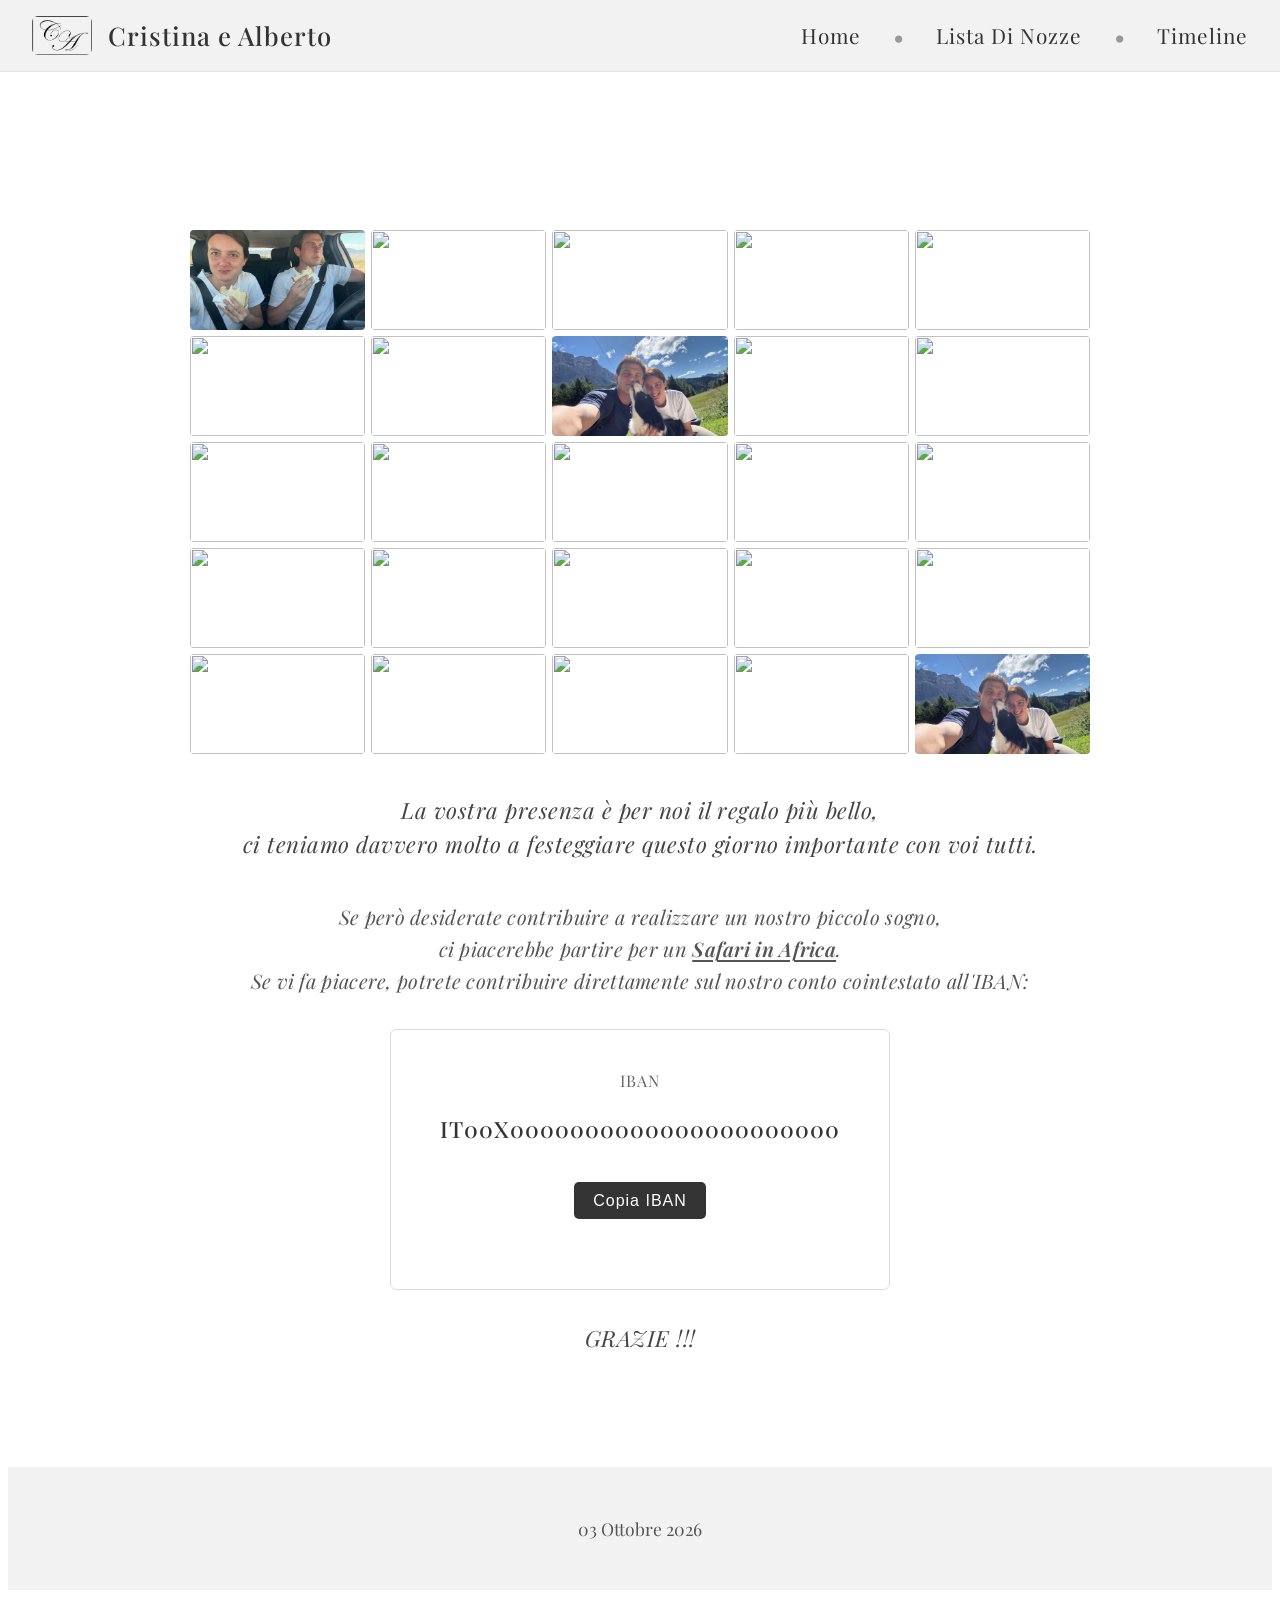
==== ListaDiNozze.html @ 304bb243 "Add files via upload" ====
<!DOCTYPE html>
<html lang="it">
<head>
	<link href="https://fonts.googleapis.com/css2?family=Playfair+Display:wght@300;400;500;600&display=swap" rel="stylesheet">
  <meta charset="UTF-8" />
  <meta name="viewport" content="width=device-width, initial-scale=1" />
  <title>Registry</title>
  <link rel="stylesheet" href="style.css" />
</head>

<body>

  <!-- HEADER -->
  <header class="hero">

	<header class="header-bar">

	  <div class="header-left">
		<img src="header.jpg" alt="Logo matrimonio" class="header-logo" />
		<span class="header-title">Cristina e Alberto</span>
	  </div>

	  <div class="header-right">
		<a href="Main.html" class="header-btn">Home</a>
		<span class="dot-separator">•</span>
		<a href="ListaDiNozze.html" class="header-btn">Lista Di Nozze</a>
		<span class="dot-separator">•</span>
		<a href="timeline.html" class="header-btn">Timeline</a>
	  </div>

	</header>

  </header>


<main class="registry-section">

	<section class="registry-collage">
	  <div class="collage-grid">
		<img src="Foto1.jpg" class="collage-img">
		<img src="Foto2.jpg" class="collage-img">
		<img src="Foto3.jpg" class="collage-img">
		<img src="Foto4.jpg" class="collage-img">
		<img src="Foto5.jpg" class="collage-img">

		<img src="Foto6.jpg" class="collage-img">
		<img src="Foto7.jpg" class="collage-img">
		<img src="Foto8.jpg" class="collage-img">
		<img src="Foto9.jpg" class="collage-img">
		<img src="Foto10.jpg" class="collage-img">

		<img src="Foto11.jpg" class="collage-img">
		<img src="Foto12.jpg" class="collage-img">
		<img src="Foto13.jpg" class="collage-img">
		<img src="Foto14.jpg" class="collage-img">
		<img src="Foto15.jpg" class="collage-img">

		<img src="Foto16.jpg" class="collage-img">
		<img src="Foto17.jpg" class="collage-img">
		<img src="Foto18.jpg" class="collage-img">
		<img src="Foto19.jpg" class="collage-img">
		<img src="Foto20.jpg" class="collage-img">

		<img src="Foto21.jpg" class="collage-img">
		<img src="Foto22.jpg" class="collage-img">
		<img src="Foto23.jpg" class="collage-img">
		<img src="Foto24.jpg" class="collage-img">
		<img src="Foto25.jpg" class="collage-img">
	  </div>

	  <p class="registry-intro">
		La vostra presenza è per noi il regalo più bello,<br>
		ci teniamo davvero molto a festeggiare questo giorno importante con voi tutti.
	  </p>
	  
	  
	<p class="registry-main">
	  Se però desiderate contribuire a realizzare un nostro piccolo sogno,<br>
	  ci piacerebbe partire per un <span class="highlight-safari">Safari in Africa</span>.<br>
	  Se vi fa piacere, potrete contribuire direttamente sul nostro conto cointestato all'IBAN:
	</p>

	<div class="iban-box">
	  <p class="iban-label">IBAN</p>
	  <p class="iban-value" id="iban-text">IT00X0000000000000000000000</p>

	  <button class="copy-btn" onclick="copyIBAN()">Copia IBAN</button>
	  <p id="copy-feedback" class="copy-feedback">Copiato!</p>
	</div>

	  <p class="registry-intro">
		GRAZIE !!!<br>
	  </p>

	</section>

</main>

<footer class="footer">
  <p>03 Ottobre 2026</p>
</footer>


<script>
function copyIBAN() {
  const iban = document.getElementById("iban-text").innerText;
  navigator.clipboard.writeText(iban).then(() => {
    const feedback = document.getElementById("copy-feedback");
    feedback.style.opacity = "1";
    setTimeout(() => {
      feedback.style.opacity = "0";
    }, 1500);
  });
}
</script>

</body>
</html>
---- style.css ----
/* FONT & BASE */
body {
  font-family: "Playfair Display", serif;
  background: #ffffff;
  color: #222;
  text-align: center;
  padding-top: 110px;
}

/* HEADER */
/* HEADER BAR FISSO */
.header-bar {
  width: 100%;
  background: #f2f2f2;
  padding: 1rem 2rem;
  display: flex;
  justify-content: space-between;
  align-items: center;
  border-bottom: 1px solid #e5e5e5;

  position: fixed;
  top: 0;
  left: 0;
  z-index: 999;

  /*max-width: 1200px;*/
  /*margin: 0 auto;*/
  right: 0;
}

/* LOGO + TITOLO */
.header-left {
  display: flex;
  align-items: center;
  gap: 1rem;
}

.header-logo {
  width: 60px;
  height: auto;
  border-radius: 6px;
}

.header-title {
  font-size: 1.6rem;
  font-weight: 500;
  letter-spacing: 1px;
  color: #333;
}

/* BOTTONI A DESTRA */
.header-right {
  display: flex;
  align-items: center;
  gap: 1.5rem;

  /* Evita che vadano troppo a destra */
  padding-right: 4rem;
}

.header-btn {
  background: none;
  border: none;
  color: #333;
  font-size: 1.2rem;
  letter-spacing: 1px;
  text-decoration: none;
  cursor: pointer;
}

.header-btn:hover {
  color: #666;
}

/* PUNTO SEPARATORE */
.dot-separator {
  font-size: 1.4rem;
  color: #999;
}

/* MOBILE */
@media (max-width: 700px) {
  .header-bar {
    flex-direction: column;
    gap: 1rem;
  }

  .header-right {
    gap: 1rem;
    padding-right: 0;
  }
}



/* BOTTONI */
.registry-btn,
.home-btn,
.timeline-btn {
  display: inline-block;
  margin-top: 2rem;
  background: none;
  border: none;
  color: #333;
  font-size: 1.2rem;
  letter-spacing: 1px;
  text-decoration: none;
  cursor: pointer;
}

.registry-btn:hover,
.home-btn:hover,
.timeline-btn:hover {
  color: #666;
}

/* SEZIONE CENTRALE HOME */
.main-section {
  background: #ffffff;
  padding: 3rem 1rem;
}

.names {
  font-size: 3rem;
  margin: 1.5rem 0;
  font-weight: 300;
}

.line {
  width: 60%;
  max-width: 400px;
  margin: 0 auto;
  border: none;
  border-top: 2px solid #000;
}

.names-block {
  text-align: center;
  margin: 3rem 0;
  line-height: 1.1;
}

.name {
  font-size: 3.5rem;
  font-weight: 400;
  margin: 0.7rem 0;
  letter-spacing: 1px;
}

.and {
  font-size: 2rem;
  font-weight: 300;
  margin: 0.4rem 0;
  color: #444;
  letter-spacing: 2px;
  font-style: italic;
}


/* HERO BANNER CON FOTO */
.hero-banner {
  width: 100%;
  height: 300px; /* puoi aumentare a 350–400 se vuoi più impatto */
  background-image: url("Foto_Bacino.jpg"); /* usa la tua foto */
  background-size: cover;
  background-position: center;
  background-repeat: no-repeat;

  display: flex;
  justify-content: center;
  align-items: center;

  margin-bottom: 3rem;
  border-radius: 0; /* puoi mettere 10px se vuoi angoli arrotondati */
}

/* TESTO SULLA FOTO */
.hero-banner-text {
  font-family: "Playfair Display", serif;
  font-size: 2.8rem;
  font-style: italic;
  color: white;
  text-shadow: 0 2px 6px rgba(0,0,0,0.4);
  letter-spacing: 2px;
}



/* INVITO */
.invito-block {
  margin: 5rem auto 3rem auto;
  max-width: 600px;
  text-align: center;
  line-height: 1.4;
}

.invito-testo {
  font-size: 1.3rem;
  font-weight: 400;
  margin-bottom: 1rem;
  letter-spacing: 0.5px;
}

.invito-luogo {
  font-size: 2rem;
  font-weight: 500;
  margin: 1.5rem 0 0.5rem 0;
  letter-spacing: 1px;
}

.invito-indirizzo {
  font-size: 1rem;
  color: #555;
  margin-top: 0.3rem;
}

.italic-title {
  font-style: italic;
}

/* GRIGLIA DUE COLONNE PER LE LOCATION */
.location-grid {
  display: flex;
  justify-content: center;
  align-items: flex-start;
  gap: 3rem;
  margin: 3rem auto;
  max-width: 900px;
}

/* BOX DI OGNI LOCATION */
.location-box {
  width: 100%;
  max-width: 400px;
  text-align: center;
}

/* TITOLO (ORARIO + LUOGO) */
.location-title {
  font-size: 1.5rem;
  font-weight: 500;
  margin-bottom: 1rem;
  color: #333;
  letter-spacing: 1px;
}

/* SOTTOTITOLO (orario + luogo) */
.location-subtitle {
  font-size: 1.3rem;       /* più piccolo */
  font-weight: 300;        /* più leggero */
  color: #444;
  margin-bottom: 1.2rem;
}

/* FOTO */
.location-img {
  width: 100%;
  height: auto;
  border-radius: 10px;
  border: 2px solid #ddd;
  box-shadow: 0 4px 10px rgba(0,0,0,0.08);
}

/* MOBILE */
@media (max-width: 700px) {
  .location-grid {
    flex-direction: column;
    gap: 2rem;
  }
}





/* FOOTER */
.footer {
  background: #f2f2f2;
  padding: 2rem 0;
  font-size: 1.1rem;
  color: #555;
}

/* REGISTRY PAGE */
.registry-section {
  background: #ffffff;
  padding: 4rem 1rem;
  text-align: center;
}

.registry-block {
  max-width: 700px;
  margin: 0 auto;
  line-height: 1.6;
}

.reg-text {
  font-size: 1.3rem;
  margin: 1.2rem 0;
  font-weight: 400;
  letter-spacing: 0.5px;
}

.ornamento {
  font-size: 2rem;
  margin: 2rem 0 1rem 0;
  color: #777;
  letter-spacing: 4px;
}

/* TESTO INTRODUTTIVO */
.registry-intro {
  font-size: 1.5rem;        /* più grande */
  font-weight: 600;         /* grassetto */
  line-height: 1.6;
  color: #222;              /* più scuro */
  font-style: italic;
  letter-spacing: 0.5px;
  margin-bottom: 2.5rem;
}

/* TESTO PRINCIPALE */
.registry-main {
  font-size: 1.25rem;       /* più piccolo */
  font-weight: 300;         /* molto leggero */
  line-height: 1.6;
  font-style: italic;
  color: #555;              /* più chiaro */
  margin-bottom: 2rem;
  letter-spacing: 0.3px;
}

/* BOX IBAN */
.iban-box {
  background: #ffffff;
  border: 1px solid #ddd;
  padding: 1.5rem;
  margin: 1rem auto 2rem auto;
  max-width: 450px;
  border-radius: 6px;
}

.iban-label {
  font-size: 1rem;
  color: #666;
  margin-bottom: 0.3rem;
  letter-spacing: 1px;
}

.iban-value {
  font-size: 1.4rem;
  font-weight: 500;
  letter-spacing: 1px;
  color: #333;
}

.highlight-safari {
  font-weight: 600;
  text-decoration: underline;
  text-underline-offset: 3px;
}

.copy-btn {
  margin-top: 1rem;
  padding: 0.6rem 1.2rem;
  font-size: 1rem;
  background: #333;
  color: white;
  border: none;
  border-radius: 5px;
  cursor: pointer;
  letter-spacing: 1px;
  transition: 0.2s ease;
}

.copy-btn:hover {
  background: #555;
}

/* FEEDBACK "COPIATO!" */
.copy-feedback {
  margin-top: 0.7rem;
  font-size: 0.9rem;
  color: #4CAF50;
  opacity: 0;
  transition: opacity 0.3s ease;
}



/* COLLAGE REGISTRY */
.registry-collage {
  margin: 3rem auto;
  max-width: 900px;
  text-align: center;
}

/* GRIGLIA 5x5 */
.collage-grid {
  display: grid;
  grid-template-columns: repeat(5, 1fr);
  gap: 6px;
  margin-bottom: 2.5rem;
}

/* FOTO DEL COLLAGE */
.collage-img {
  width: 100%;
  height: 100px;
  object-fit: cover;
  border-radius: 4px;
}

/* TESTO SOTTO IL COLLAGE */
.registry-intro {
  font-size: 1.4rem;
  font-weight: 300;
  line-height: 1.5;
  color: #444;
  font-style: italic;
  letter-spacing: 0.5px;
}

/* MOBILE */
@media (max-width: 700px) {
  .collage-grid {
    grid-template-columns: repeat(3, 1fr);
  }

  .collage-img {
    height: 90px;
  }

  .registry-intro {
    font-size: 1.2rem;
  }
}



/* ----------------------------- */
/*   TIMELINE MODERNA ISOLATA    */
/* ----------------------------- */

.timeline-section {
  background: #ffffff;
  padding: 4rem 1rem;
  text-align: center;
}

.timeline-title {
  font-size: 2rem;
  margin-bottom: 3rem;
  margin-top: -3rem;
  letter-spacing: 1px;
  color: #333;
}

/* CONTENITORE */
.timeline-vertical {
  display: flex;
  flex-direction: column;
  align-items: center;
  gap: 4rem;
  margin-top: 3rem;
}

/* BLOCCO EVENTO */
.timeline-block {
  display: flex;
  flex-direction: column;
  align-items: center;
  position: relative;
}

/* ICONA */
.timeline-circle {
  width: 85px;
  height: 85px;
  background: #f2f2f2;
  border: 3px solid #d8d8d8;
  border-radius: 50%;
  display: flex;
  align-items: center;
  justify-content: center;
  font-size: 2.2rem;
}

/* LINEA TRA EVENTI */
.timeline-connector {
  width: 3px;
  height: 45px;
  background: #d8d8d8;
  margin: 1rem 0;
}

/* TESTO A SINISTRA */
.timeline-text-left {
  text-align: left;
  margin-right: 140px;
  margin-top: 0.5rem;
}

/* TESTO A DESTRA */
.timeline-text-right {
  text-align: right;
  margin-left: 140px;
  margin-top: 0.5rem;
}

.timeline-text-left h3,
.timeline-text-right h3 {
  font-size: 1.4rem;
  margin: 0;
}

.timeline-text-left p,
.timeline-text-right p {
  margin: 0.3rem 0 0;
  color: #555;
  font-size: 1.1rem;
}

/* MOBILE */
@media (max-width: 700px) {
  .timeline-text-left,
  .timeline-text-right {
    margin: 0;
    text-align: center;
  }
}



/* RIGA BOTTONI */
.buttons-row {
  display: flex;
  justify-content: center;
  align-items: center;
  gap: 2.5rem; /* distanza tra bottone e punto */
  margin-top: 2rem;
}

/* BOTTONI HEADER */
.header-btn {
  background: none;
  border: none;
  color: #333;
  font-size: 1.3rem;
  letter-spacing: 1px;
  text-decoration: none;
  cursor: pointer;
}

.header-btn:hover {
  color: #666;
}

/* PUNTO CENTRALE */
.dot-separator {
  font-size: 1.6rem;
  color: #999;
  margin: 0 0.5rem;
}
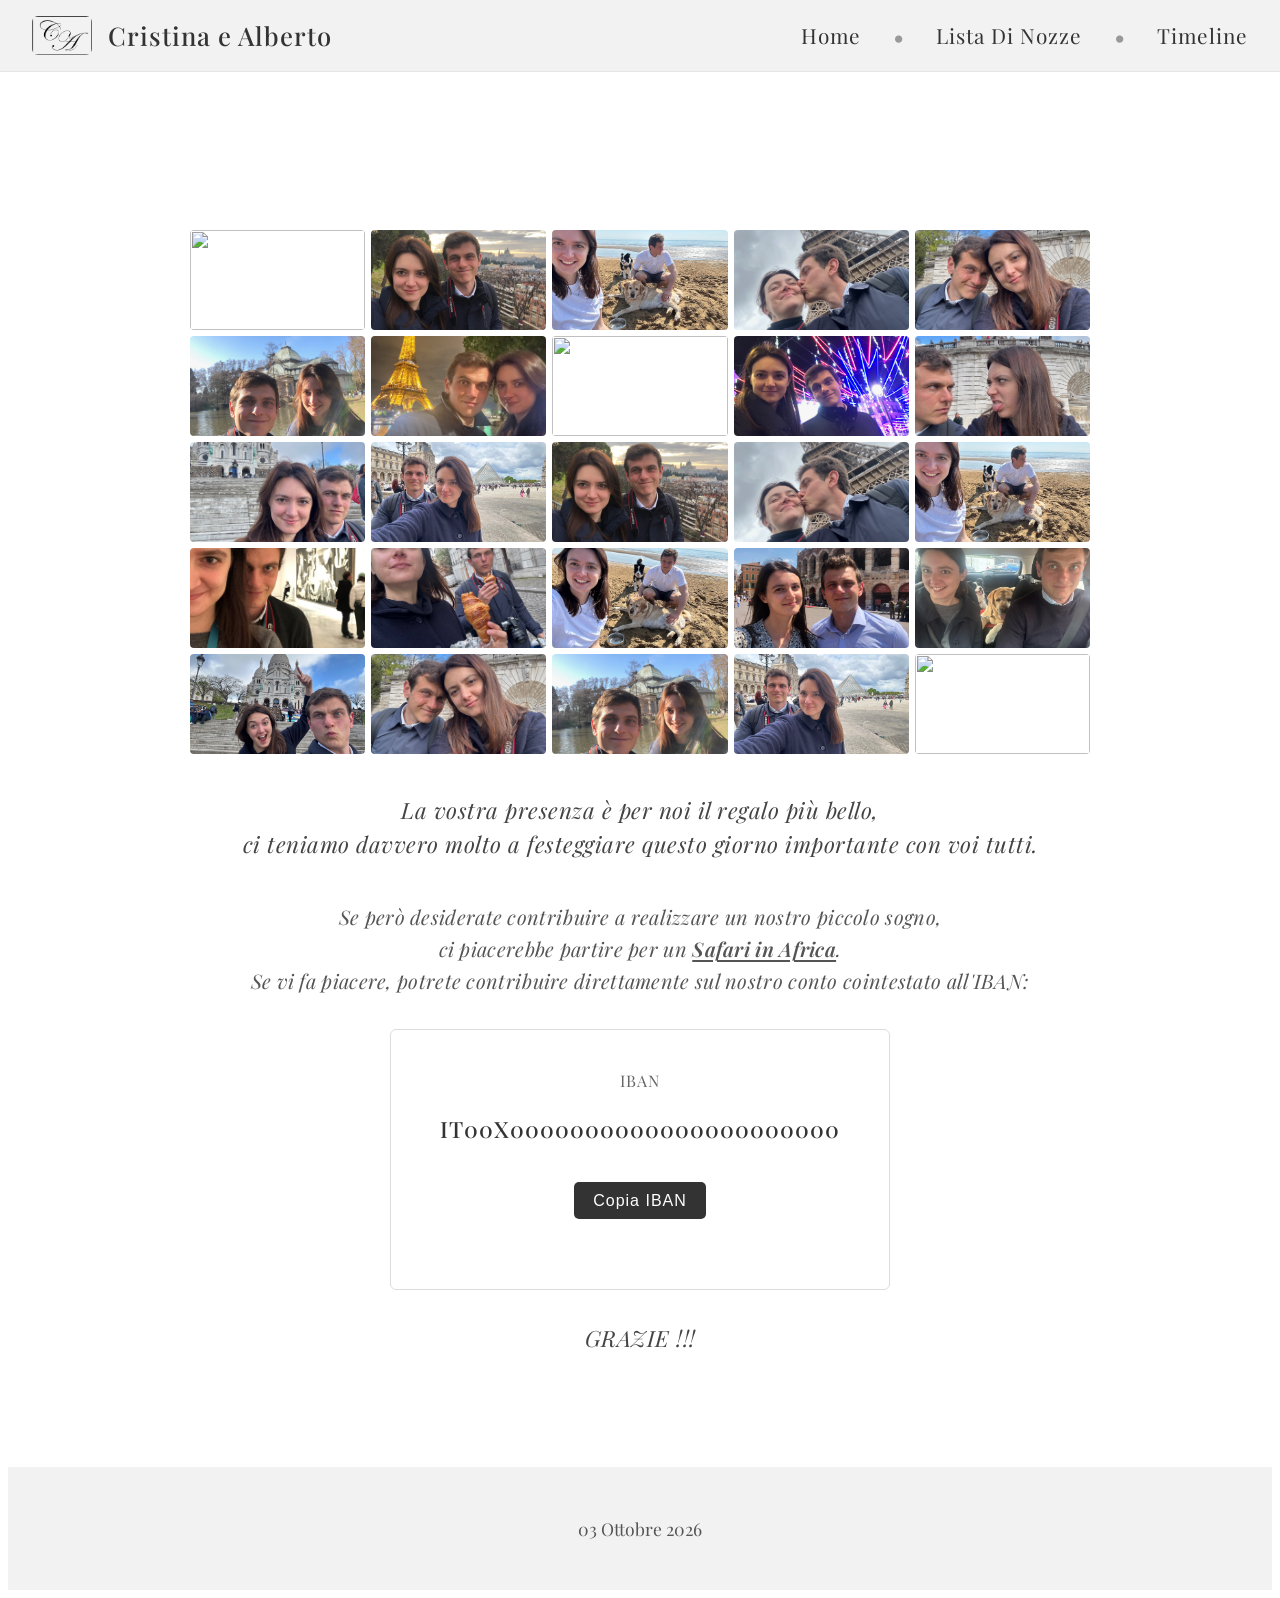
==== commit 7a0a6c81: "Add files via upload" ====
--- a/ListaDiNozze.html
+++ b/ListaDiNozze.html
@@ -37,35 +37,35 @@
 
 	<section class="registry-collage">
 	  <div class="collage-grid">
-		<img src="Foto1.jpg" class="collage-img">
-		<img src="Foto2.jpg" class="collage-img">
-		<img src="Foto3.jpg" class="collage-img">
-		<img src="Foto4.jpg" class="collage-img">
-		<img src="Foto5.jpg" class="collage-img">
+		<img src="Foto1.JPG" class="collage-img">
+		<img src="Foto2.JPG" class="collage-img">
+		<img src="Foto3.JPG" class="collage-img">
+		<img src="Foto4.JPG" class="collage-img">
+		<img src="Foto5.JPG" class="collage-img">
 
-		<img src="Foto6.jpg" class="collage-img">
-		<img src="Foto7.jpg" class="collage-img">
-		<img src="Foto8.jpg" class="collage-img">
-		<img src="Foto9.jpg" class="collage-img">
-		<img src="Foto10.jpg" class="collage-img">
+		<img src="Foto6.JPG" class="collage-img">
+		<img src="Foto7.JPG" class="collage-img">
+		<img src="Foto8.JPG" class="collage-img">
+		<img src="Foto9.JPG" class="collage-img">
+		<img src="Foto10.JPG" class="collage-img">
 
-		<img src="Foto11.jpg" class="collage-img">
-		<img src="Foto12.jpg" class="collage-img">
-		<img src="Foto13.jpg" class="collage-img">
-		<img src="Foto14.jpg" class="collage-img">
-		<img src="Foto15.jpg" class="collage-img">
+		<img src="Foto11.JPG" class="collage-img">
+		<img src="Foto12.JPG" class="collage-img">
+		<img src="Foto13.JPG" class="collage-img">
+		<img src="Foto14.JPG" class="collage-img">
+		<img src="Foto15.JPG" class="collage-img">
 
-		<img src="Foto16.jpg" class="collage-img">
-		<img src="Foto17.jpg" class="collage-img">
-		<img src="Foto18.jpg" class="collage-img">
-		<img src="Foto19.jpg" class="collage-img">
-		<img src="Foto20.jpg" class="collage-img">
+		<img src="Foto16.JPG" class="collage-img">
+		<img src="Foto17.JPG" class="collage-img">
+		<img src="Foto18.JPG" class="collage-img">
+		<img src="Foto19.JPG" class="collage-img">
+		<img src="Foto20.JPG" class="collage-img">
 
-		<img src="Foto21.jpg" class="collage-img">
-		<img src="Foto22.jpg" class="collage-img">
-		<img src="Foto23.jpg" class="collage-img">
-		<img src="Foto24.jpg" class="collage-img">
-		<img src="Foto25.jpg" class="collage-img">
+		<img src="Foto21.JPG" class="collage-img">
+		<img src="Foto22.JPG" class="collage-img">
+		<img src="Foto23.JPG" class="collage-img">
+		<img src="Foto24.JPG" class="collage-img">
+		<img src="Foto25.JPG" class="collage-img">
 	  </div>
 
 	  <p class="registry-intro">
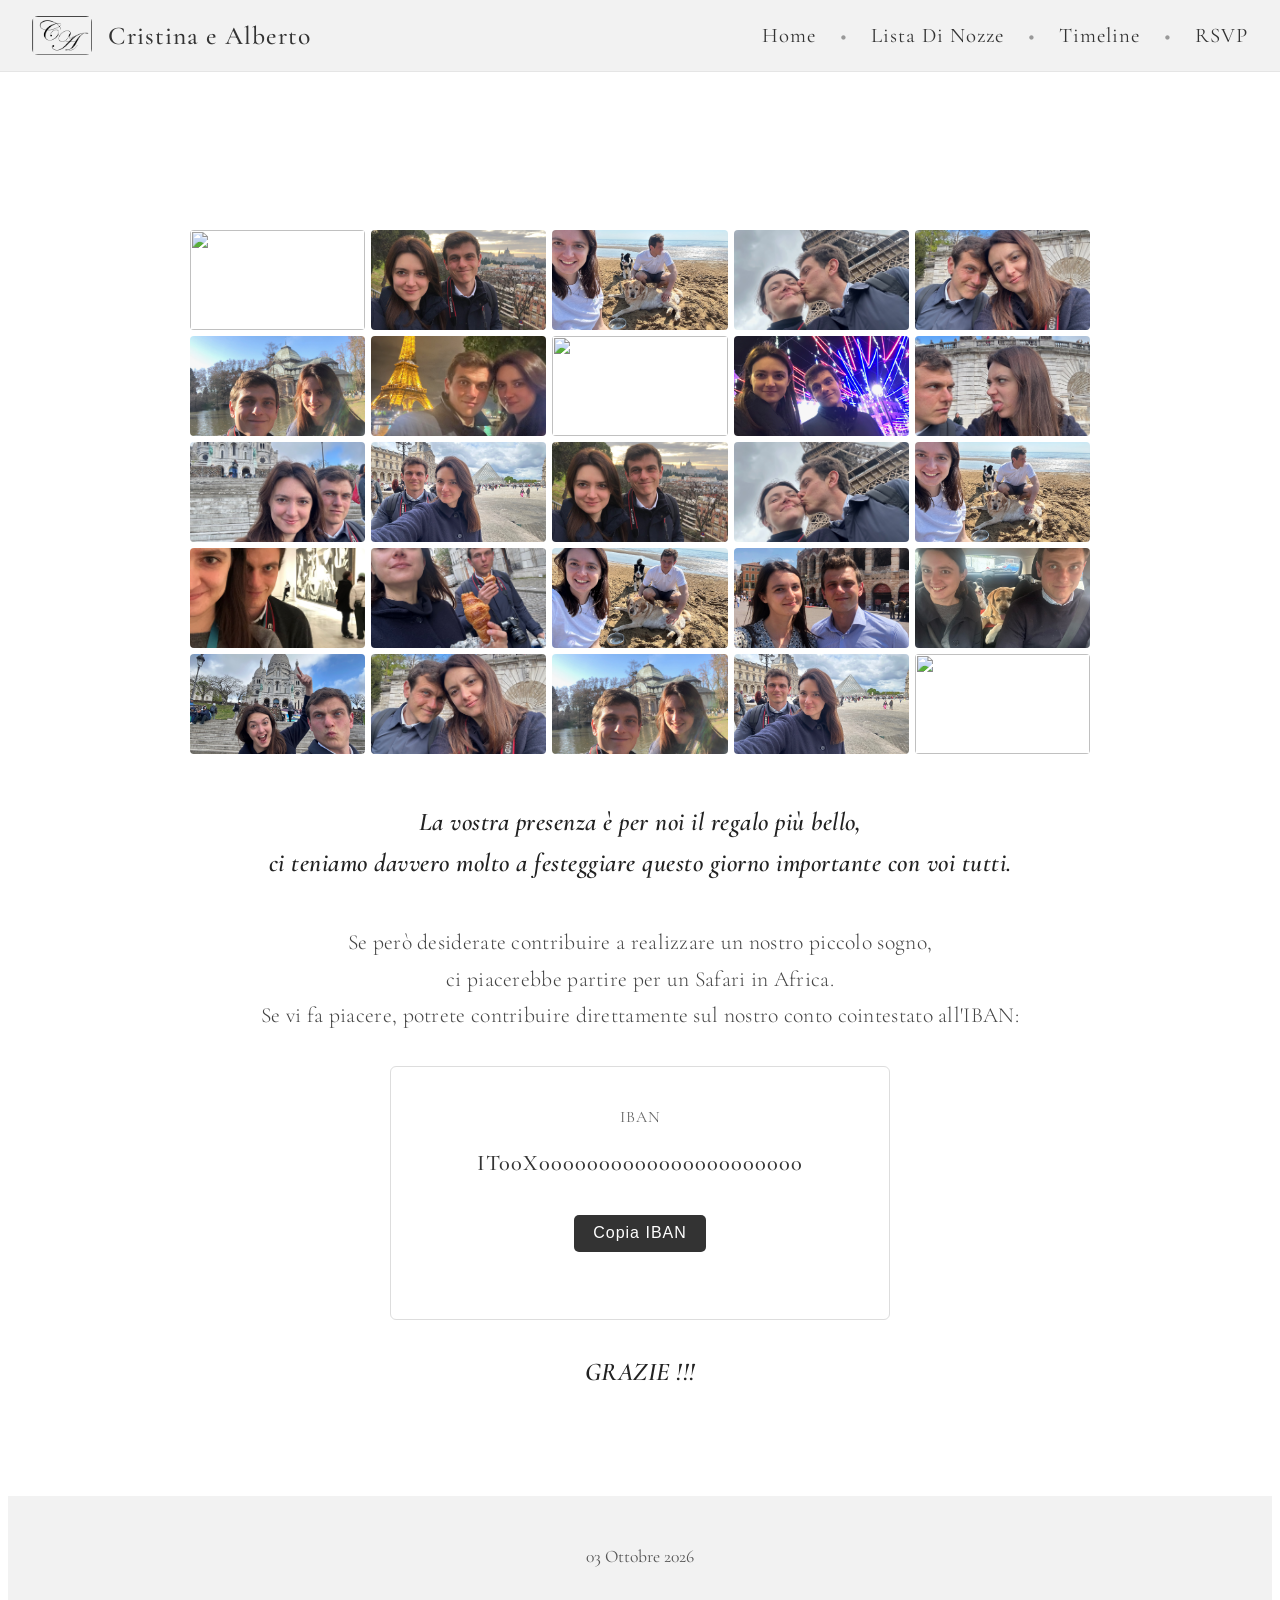
==== commit 4b31dadf: "Add files via upload" ====
--- a/ListaDiNozze.html
+++ b/ListaDiNozze.html
@@ -2,9 +2,10 @@
 <html lang="it">
 <head>
 	<link href="https://fonts.googleapis.com/css2?family=Playfair+Display:wght@300;400;500;600&display=swap" rel="stylesheet">
+	<link href="https://fonts.googleapis.com/css2?family=Cormorant+Garamond:wght@300;400;500;600&display=swap" rel="stylesheet">
   <meta charset="UTF-8" />
   <meta name="viewport" content="width=device-width, initial-scale=1" />
-  <title>Registry</title>
+  <title>Lista Di Nozze</title>
   <link rel="stylesheet" href="style.css" />
 </head>
 
@@ -26,6 +27,8 @@
 		<a href="ListaDiNozze.html" class="header-btn">Lista Di Nozze</a>
 		<span class="dot-separator">•</span>
 		<a href="timeline.html" class="header-btn">Timeline</a>
+		<span class="dot-separator">•</span>
+		<a href="RSVP.html" class="header-btn">RSVP</a>
 	  </div>
 
 	</header>
--- a/style.css
+++ b/style.css
@@ -1,14 +1,17 @@
 /* FONT & BASE */
 body {
-  font-family: "Playfair Display", serif;
+  /*font-family: "Playfair Display", serif;*/
+  font-family: "Cormorant Garamond", serif;
   background: #ffffff;
   color: #222;
   text-align: center;
   padding-top: 110px;
 }
 
-/* HEADER */
-/* HEADER BAR FISSO */
+/***************************************************/
+/*                     HEADER                      */
+/***************************************************/
+
 .header-bar {
   width: 100%;
   background: #f2f2f2;
@@ -17,18 +20,13 @@
   justify-content: space-between;
   align-items: center;
   border-bottom: 1px solid #e5e5e5;
-
   position: fixed;
   top: 0;
   left: 0;
+  right: 0;
   z-index: 999;
-
-  /*max-width: 1200px;*/
-  /*margin: 0 auto;*/
-  right: 0;
-}
-
-/* LOGO + TITOLO */
+}
+
 .header-left {
   display: flex;
   align-items: center;
@@ -48,13 +46,11 @@
   color: #333;
 }
 
-/* BOTTONI A DESTRA */
+/* BOTTONI HEADER */
 .header-right {
   display: flex;
   align-items: center;
   gap: 1.5rem;
-
-  /* Evita che vadano troppo a destra */
   padding-right: 4rem;
 }
 
@@ -62,7 +58,7 @@
   background: none;
   border: none;
   color: #333;
-  font-size: 1.2rem;
+  font-size: 1.3rem;
   letter-spacing: 1px;
   text-decoration: none;
   cursor: pointer;
@@ -72,13 +68,13 @@
   color: #666;
 }
 
-/* PUNTO SEPARATORE */
+/* SEPARATORE • */
 .dot-separator {
   font-size: 1.4rem;
   color: #999;
 }
 
-/* MOBILE */
+/* MOBILE HEADER */
 @media (max-width: 700px) {
   .header-bar {
     flex-direction: column;
@@ -91,30 +87,10 @@
   }
 }
 
-
-
-/* BOTTONI */
-.registry-btn,
-.home-btn,
-.timeline-btn {
-  display: inline-block;
-  margin-top: 2rem;
-  background: none;
-  border: none;
-  color: #333;
-  font-size: 1.2rem;
-  letter-spacing: 1px;
-  text-decoration: none;
-  cursor: pointer;
-}
-
-.registry-btn:hover,
-.home-btn:hover,
-.timeline-btn:hover {
-  color: #666;
-}
-
-/* SEZIONE CENTRALE HOME */
+/***************************************************/
+/*                     HOME                        */
+/***************************************************/
+
 .main-section {
   background: #ffffff;
   padding: 3rem 1rem;
@@ -156,25 +132,23 @@
   font-style: italic;
 }
 
-
-/* HERO BANNER CON FOTO */
+/***************************************************/
+/*                  HERO BANNER                    */
+/***************************************************/
+
 .hero-banner {
   width: 100%;
-  height: 300px; /* puoi aumentare a 350–400 se vuoi più impatto */
-  background-image: url("Foto_Bacino.jpg"); /* usa la tua foto */
+  height: 300px;
+  background-image: url("Foto_Bacino.jpg");
   background-size: cover;
   background-position: center;
   background-repeat: no-repeat;
-
   display: flex;
   justify-content: center;
   align-items: center;
-
   margin-bottom: 3rem;
-  border-radius: 0; /* puoi mettere 10px se vuoi angoli arrotondati */
-}
-
-/* TESTO SULLA FOTO */
+}
+
 .hero-banner-text {
   font-family: "Playfair Display", serif;
   font-size: 2.8rem;
@@ -184,9 +158,10 @@
   letter-spacing: 2px;
 }
 
-
-
-/* INVITO */
+/***************************************************/
+/*                     INVITO                      */
+/***************************************************/
+
 .invito-block {
   margin: 5rem auto 3rem auto;
   max-width: 600px;
@@ -214,11 +189,10 @@
   margin-top: 0.3rem;
 }
 
-.italic-title {
-  font-style: italic;
-}
-
-/* GRIGLIA DUE COLONNE PER LE LOCATION */
+/***************************************************/
+/*                   LOCATION GRID                 */
+/***************************************************/
+
 .location-grid {
   display: flex;
   justify-content: center;
@@ -228,14 +202,12 @@
   max-width: 900px;
 }
 
-/* BOX DI OGNI LOCATION */
 .location-box {
   width: 100%;
   max-width: 400px;
   text-align: center;
 }
 
-/* TITOLO (ORARIO + LUOGO) */
 .location-title {
   font-size: 1.5rem;
   font-weight: 500;
@@ -244,15 +216,13 @@
   letter-spacing: 1px;
 }
 
-/* SOTTOTITOLO (orario + luogo) */
 .location-subtitle {
-  font-size: 1.3rem;       /* più piccolo */
-  font-weight: 300;        /* più leggero */
+  font-size: 1.3rem;
+  font-weight: 300;
   color: #444;
   margin-bottom: 1.2rem;
 }
 
-/* FOTO */
 .location-img {
   width: 100%;
   height: auto;
@@ -261,27 +231,42 @@
   box-shadow: 0 4px 10px rgba(0,0,0,0.08);
 }
 
+
+
+/***************************************************/
+/*              LISTA DI NOZZE – COLLAGE           */
+/***************************************************/
+
+.collage-grid {
+  display: grid;
+  grid-template-columns: repeat(5, 1fr);
+  gap: 6px;
+  margin: 3rem auto;
+  max-width: 900px;
+}
+
+.collage-img {
+  width: 100%;
+  height: 100px;
+  object-fit: cover;
+  border-radius: 4px;
+}
+
 /* MOBILE */
 @media (max-width: 700px) {
-  .location-grid {
-    flex-direction: column;
-    gap: 2rem;
+  .collage-grid {
+    grid-template-columns: repeat(3, 1fr);
   }
-}
-
-
-
-
-
-/* FOOTER */
-.footer {
-  background: #f2f2f2;
-  padding: 2rem 0;
-  font-size: 1.1rem;
-  color: #555;
-}
-
-/* REGISTRY PAGE */
+
+  .collage-img {
+    height: 90px;
+  }
+}
+
+/***************************************************/
+/*                LISTA DI NOZZE – TESTO           */
+/***************************************************/
+
 .registry-section {
   background: #ffffff;
   padding: 4rem 1rem;
@@ -294,43 +279,31 @@
   line-height: 1.6;
 }
 
-.reg-text {
-  font-size: 1.3rem;
-  margin: 1.2rem 0;
-  font-weight: 400;
-  letter-spacing: 0.5px;
-}
-
-.ornamento {
-  font-size: 2rem;
-  margin: 2rem 0 1rem 0;
-  color: #777;
-  letter-spacing: 4px;
-}
-
-/* TESTO INTRODUTTIVO */
+/* Testo introduttivo (più grande e in evidenza) */
 .registry-intro {
-  font-size: 1.5rem;        /* più grande */
-  font-weight: 600;         /* grassetto */
+  font-size: 1.6rem;
+  font-weight: 600;
   line-height: 1.6;
-  color: #222;              /* più scuro */
+  color: #222;
   font-style: italic;
   letter-spacing: 0.5px;
   margin-bottom: 2.5rem;
 }
 
-/* TESTO PRINCIPALE */
+/* Testo principale (più grande e leggibile) */
 .registry-main {
-  font-size: 1.25rem;       /* più piccolo */
-  font-weight: 300;         /* molto leggero */
-  line-height: 1.6;
-  font-style: italic;
-  color: #555;              /* più chiaro */
+  font-size: 1.35rem;
+  font-weight: 300;
+  line-height: 1.7;
+  color: #444;
   margin-bottom: 2rem;
   letter-spacing: 0.3px;
 }
 
-/* BOX IBAN */
+/***************************************************/
+/*                BOX IBAN RIPRISTINATA            */
+/***************************************************/
+
 .iban-box {
   background: #ffffff;
   border: 1px solid #ddd;
@@ -352,12 +325,6 @@
   font-weight: 500;
   letter-spacing: 1px;
   color: #333;
-}
-
-.highlight-safari {
-  font-weight: 600;
-  text-decoration: underline;
-  text-underline-offset: 3px;
 }
 
 .copy-btn {
@@ -377,7 +344,6 @@
   background: #555;
 }
 
-/* FEEDBACK "COPIATO!" */
 .copy-feedback {
   margin-top: 0.7rem;
   font-size: 0.9rem;
@@ -386,179 +352,151 @@
   transition: opacity 0.3s ease;
 }
 
-
-
-/* COLLAGE REGISTRY */
-.registry-collage {
-  margin: 3rem auto;
+/***************************************************/
+/*                TIMELINE MINIMAL CHIC            */
+/***************************************************/
+
+/***************************************************/
+/*           TIMELINE MINIMAL CHIC + EMOJI         */
+/***************************************************/
+
+.timeline-section {
+  padding: 4rem 1rem;
+  text-align: center;
+}
+
+.timeline-title {
+  font-size: 2.4rem;
+  font-weight: 400;
+  letter-spacing: 1px;
+  margin-bottom: 3rem;
+  font-style: italic;
+  color: #333;
+}
+
+.timeline {
   max-width: 900px;
-  text-align: center;
-}
-
-/* GRIGLIA 5x5 */
-.collage-grid {
-  display: grid;
-  grid-template-columns: repeat(5, 1fr);
-  gap: 6px;
-  margin-bottom: 2.5rem;
-}
-
-/* FOTO DEL COLLAGE */
-.collage-img {
-  width: 100%;
-  height: 100px;
-  object-fit: cover;
-  border-radius: 4px;
-}
-
-/* TESTO SOTTO IL COLLAGE */
-.registry-intro {
-  font-size: 1.4rem;
-  font-weight: 300;
-  line-height: 1.5;
-  color: #444;
-  font-style: italic;
-  letter-spacing: 0.5px;
+  margin: 0 auto;
+  position: relative;
+}
+
+.timeline-item {
+  display: flex;
+  align-items: center;
+  margin: 2.5rem 0;
+  gap: 1.5rem;
+}
+
+.timeline-item.left {
+  flex-direction: row;
+}
+
+.timeline-item.right {
+  flex-direction: row-reverse;
+}
+
+.timeline-icon {
+  font-size: 2.5rem;
+  background: #fff;
+  border: 2px solid #ddd;
+  padding: 0.8rem;
+  border-radius: 50%;
+  min-width: 60px;
+  text-align: center;
+}
+
+.timeline-text {
+  text-align: left;
+  max-width: 350px;
+}
+
+.timeline-text h3 {
+  margin: 0;
+  font-size: 1.5rem;
+  font-weight: 500;
+}
+
+.timeline-text p {
+  margin: 0.4rem 0 0;
+  font-size: 1.1rem;
+  color: #555;
 }
 
 /* MOBILE */
 @media (max-width: 700px) {
-  .collage-grid {
-    grid-template-columns: repeat(3, 1fr);
-  }
-
-  .collage-img {
-    height: 90px;
-  }
-
-  .registry-intro {
-    font-size: 1.2rem;
-  }
-}
-
-
-
-/* ----------------------------- */
-/*   TIMELINE MODERNA ISOLATA    */
-/* ----------------------------- */
-
-.timeline-section {
-  background: #ffffff;
-  padding: 4rem 1rem;
-  text-align: center;
-}
-
-.timeline-title {
-  font-size: 2rem;
-  margin-bottom: 3rem;
-  margin-top: -3rem;
-  letter-spacing: 1px;
-  color: #333;
-}
-
-/* CONTENITORE */
-.timeline-vertical {
-  display: flex;
-  flex-direction: column;
-  align-items: center;
-  gap: 4rem;
-  margin-top: 3rem;
-}
-
-/* BLOCCO EVENTO */
-.timeline-block {
-  display: flex;
-  flex-direction: column;
-  align-items: center;
-  position: relative;
-}
-
-/* ICONA */
-.timeline-circle {
-  width: 85px;
-  height: 85px;
-  background: #f2f2f2;
-  border: 3px solid #d8d8d8;
-  border-radius: 50%;
-  display: flex;
-  align-items: center;
-  justify-content: center;
-  font-size: 2.2rem;
-}
-
-/* LINEA TRA EVENTI */
-.timeline-connector {
-  width: 3px;
-  height: 45px;
-  background: #d8d8d8;
-  margin: 1rem 0;
-}
-
-/* TESTO A SINISTRA */
-.timeline-text-left {
-  text-align: left;
-  margin-right: 140px;
-  margin-top: 0.5rem;
-}
-
-/* TESTO A DESTRA */
-.timeline-text-right {
-  text-align: right;
-  margin-left: 140px;
-  margin-top: 0.5rem;
-}
-
-.timeline-text-left h3,
-.timeline-text-right h3 {
-  font-size: 1.4rem;
-  margin: 0;
-}
-
-.timeline-text-left p,
-.timeline-text-right p {
-  margin: 0.3rem 0 0;
-  color: #555;
-  font-size: 1.1rem;
-}
-
-/* MOBILE */
-@media (max-width: 700px) {
-  .timeline-text-left,
-  .timeline-text-right {
-    margin: 0;
+  .timeline-item {
+    flex-direction: column !important;
     text-align: center;
   }
-}
-
-
-
-/* RIGA BOTTONI */
-.buttons-row {
-  display: flex;
-  justify-content: center;
-  align-items: center;
-  gap: 2.5rem; /* distanza tra bottone e punto */
+
+  .timeline-text {
+    text-align: center;
+  }
+}
+
+
+
+/***************************************************/
+/*                     FOOTER                      */
+/***************************************************/
+
+.footer {
+  background: #f2f2f2;
+  padding: 2rem 0;
+  font-size: 1.1rem;
+  color: #555;
+}
+
+/***************************************************/
+/*                     RSVP PAGE                   */
+/***************************************************/
+
+.rsvp-container {
+  max-width: 600px;
+  margin: 0 auto;
+  padding: 2rem;
+  text-align: left;
+}
+
+.rsvp-title {
+  font-size: 2.2rem;
+  margin-bottom: 2rem;
+  text-align: center;
+  font-weight: 400;
+  letter-spacing: 1px;
+}
+
+form label {
+  display: block;
+  margin-top: 1.5rem;
+  font-size: 1.2rem;
+  letter-spacing: 0.5px;
+}
+
+input, select, textarea {
+  width: 100%;
+  padding: 0.7rem;
+  margin-top: 0.5rem;
+  border: 1px solid #ccc;
+  border-radius: 4px;
+  font-family: "Playfair Display", serif;
+  font-size: 1rem;
+}
+
+textarea {
+  min-height: 120px;
+}
+
+.submit-btn {
   margin-top: 2rem;
-}
-
-/* BOTTONI HEADER */
-.header-btn {
+  padding: 0.8rem 2rem;
+  font-size: 1.2rem;
   background: none;
-  border: none;
-  color: #333;
-  font-size: 1.3rem;
-  letter-spacing: 1px;
-  text-decoration: none;
+  border: 1px solid #333;
   cursor: pointer;
-}
-
-.header-btn:hover {
-  color: #666;
-}
-
-/* PUNTO CENTRALE */
-.dot-separator {
-  font-size: 1.6rem;
-  color: #999;
-  margin: 0 0.5rem;
-}
+  letter-spacing: 1px;
+}
+
+.submit-btn:hover {
+  background: #f2f2f2;
+}
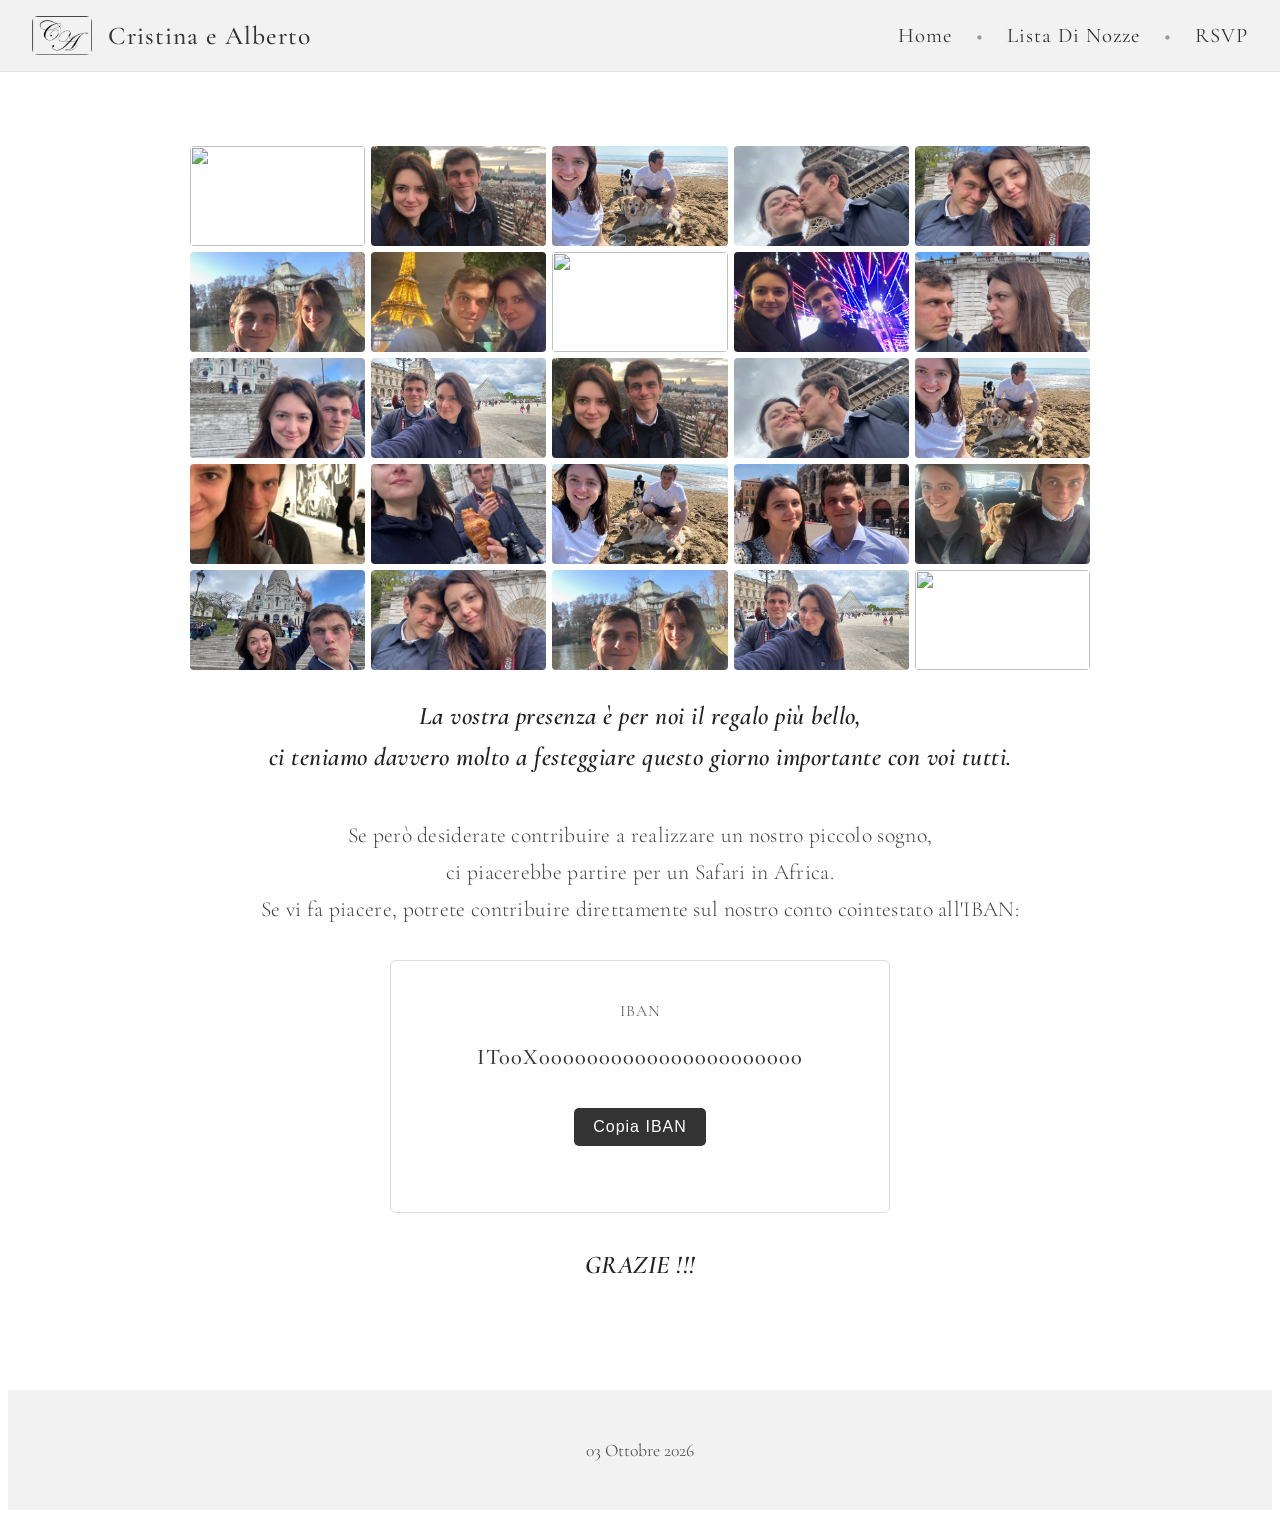
==== commit afff04e2: "Add files via upload" ====
--- a/ListaDiNozze.html
+++ b/ListaDiNozze.html
@@ -25,8 +25,6 @@
 		<a href="Main.html" class="header-btn">Home</a>
 		<span class="dot-separator">•</span>
 		<a href="ListaDiNozze.html" class="header-btn">Lista Di Nozze</a>
-		<span class="dot-separator">•</span>
-		<a href="timeline.html" class="header-btn">Timeline</a>
 		<span class="dot-separator">•</span>
 		<a href="RSVP.html" class="header-btn">RSVP</a>
 	  </div>
--- a/style.css
+++ b/style.css
@@ -5,7 +5,7 @@
   background: #ffffff;
   color: #222;
   text-align: center;
-  padding-top: 110px;
+  padding-top: 50px;
 }
 
 /***************************************************/
@@ -146,11 +146,11 @@
   display: flex;
   justify-content: center;
   align-items: center;
-  margin-bottom: 3rem;
+  margin-bottom: 1.5rem;
 }
 
 .hero-banner-text {
-  font-family: "Playfair Display", serif;
+  font-family: "Cormorant Garamond", serif;
   font-size: 2.8rem;
   font-style: italic;
   color: white;
@@ -241,7 +241,7 @@
   display: grid;
   grid-template-columns: repeat(5, 1fr);
   gap: 6px;
-  margin: 3rem auto;
+  margin: 1.5rem auto;
   max-width: 900px;
 }
 
@@ -361,7 +361,8 @@
 /***************************************************/
 
 .timeline-section {
-  padding: 4rem 1rem;
+  padding-top: 1.5rem;
+  padding-bottom: 3rem;
   text-align: center;
 }
 
@@ -487,16 +488,22 @@
   min-height: 120px;
 }
 
+
 .submit-btn {
   margin-top: 2rem;
-  padding: 0.8rem 2rem;
-  font-size: 1.2rem;
+  padding: 0.8rem 2.2rem;
+  font-size: 1.1rem;
   background: none;
-  border: 1px solid #333;
+  border: 1px solid #555;
+  border-radius: 30px; /* forma più elegante */
   cursor: pointer;
-  letter-spacing: 1px;
+  letter-spacing: 1.5px;
+  font-weight: 300;
+  color: #333;
+  transition: all 0.3s ease;
 }
 
 .submit-btn:hover {
-  background: #f2f2f2;
-}
+  background: #f7f7f7;
+  border-color: #888;
+}
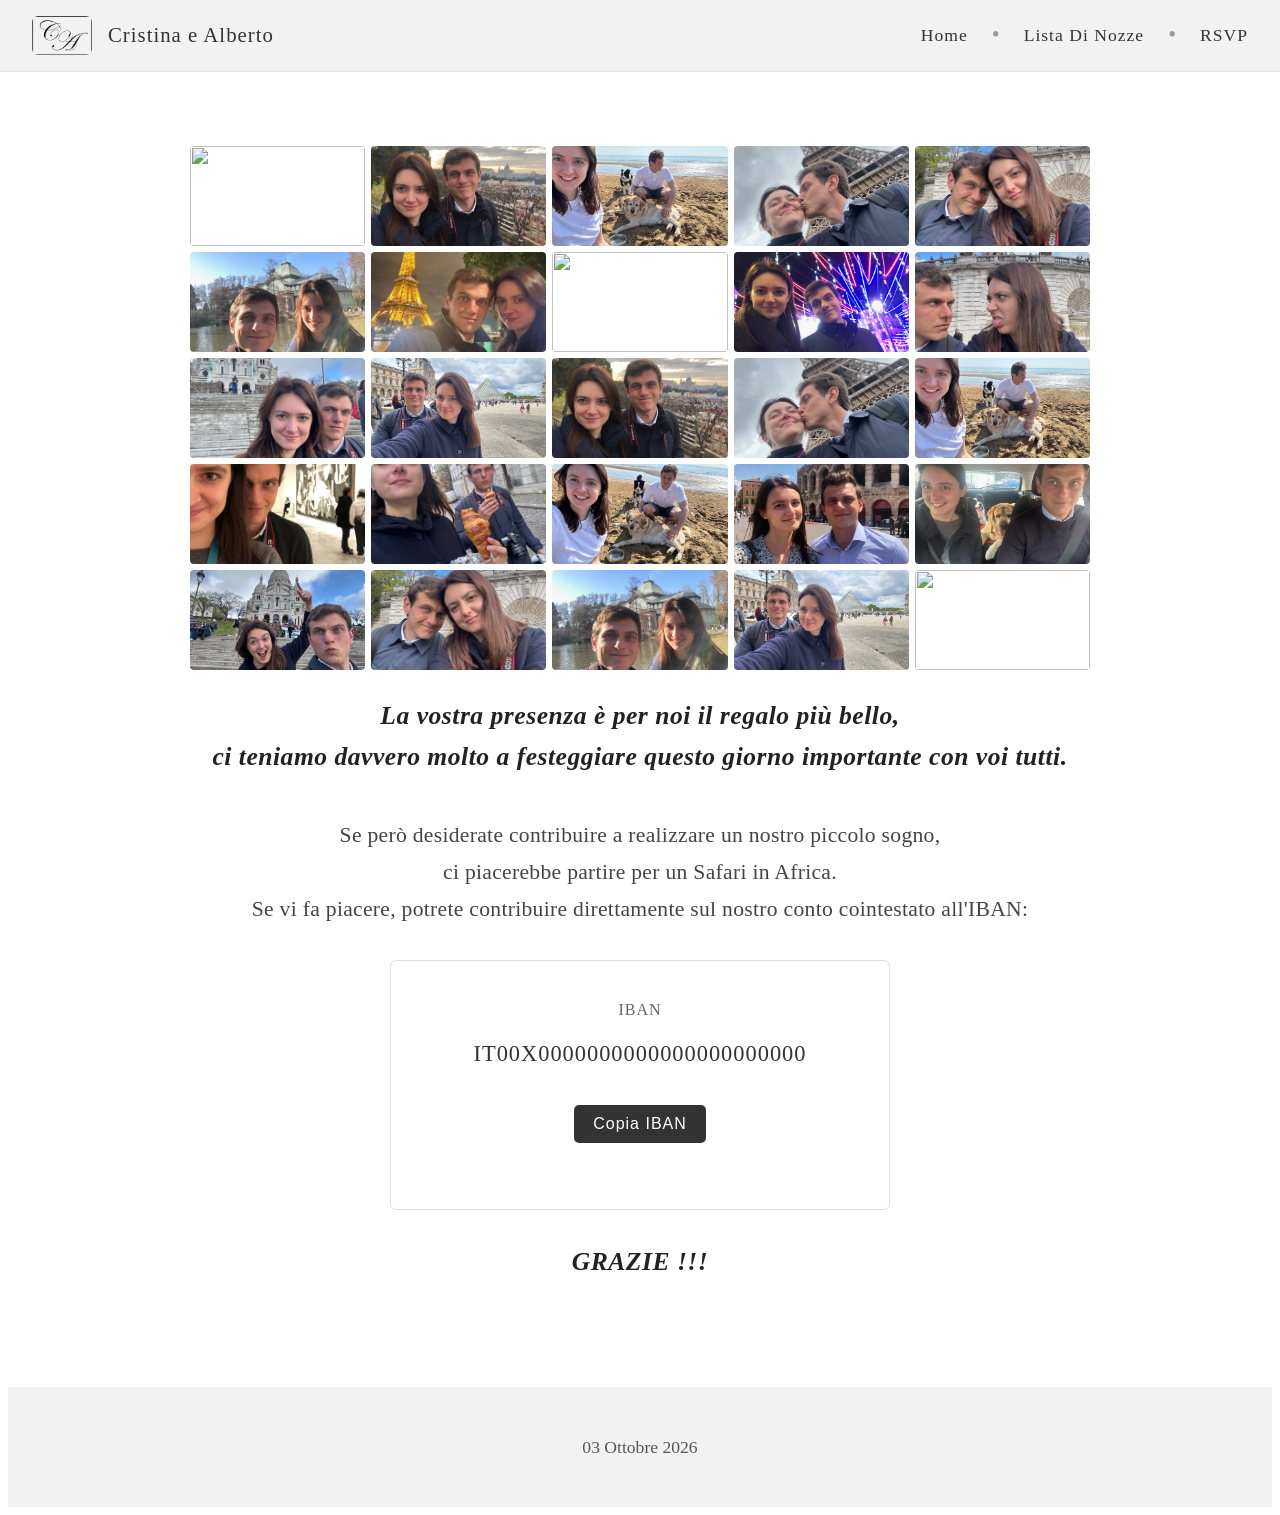
==== commit 82f05c54: "Add files via upload" ====
--- a/ListaDiNozze.html
+++ b/ListaDiNozze.html
@@ -3,6 +3,7 @@
 <head>
 	<link href="https://fonts.googleapis.com/css2?family=Playfair+Display:wght@300;400;500;600&display=swap" rel="stylesheet">
 	<link href="https://fonts.googleapis.com/css2?family=Cormorant+Garamond:wght@300;400;500;600&display=swap" rel="stylesheet">
+	<link href="https://fonts.googleapis.com/css2?family=Pinyon+Script&display=swap" rel="stylesheet">
   <meta charset="UTF-8" />
   <meta name="viewport" content="width=device-width, initial-scale=1" />
   <title>Lista Di Nozze</title>
@@ -22,7 +23,7 @@
 	  </div>
 
 	  <div class="header-right">
-		<a href="Main.html" class="header-btn">Home</a>
+		<a href="index.html" class="header-btn">Home</a>
 		<span class="dot-separator">•</span>
 		<a href="ListaDiNozze.html" class="header-btn">Lista Di Nozze</a>
 		<span class="dot-separator">•</span>
--- a/style.css
+++ b/style.css
@@ -1,12 +1,14 @@
 /* FONT & BASE */
 body {
-  /*font-family: "Playfair Display", serif;*/
-  font-family: "Cormorant Garamond", serif;
+  /* font-family: "Playfair Display", serif; */
+  /* font-family: "Cormorant Garamond", serif; */
+  font-family: "Cinzel", serif;
   background: #ffffff;
   color: #222;
   text-align: center;
   padding-top: 50px;
 }
+
 
 /***************************************************/
 /*                     HEADER                      */
@@ -40,7 +42,7 @@
 }
 
 .header-title {
-  font-size: 1.6rem;
+  font-size: 1.3rem;
   font-weight: 500;
   letter-spacing: 1px;
   color: #333;
@@ -58,7 +60,7 @@
   background: none;
   border: none;
   color: #333;
-  font-size: 1.3rem;
+  font-size: 1.1rem;
   letter-spacing: 1px;
   text-decoration: none;
   cursor: pointer;
@@ -104,7 +106,7 @@
 
 .line {
   width: 60%;
-  max-width: 400px;
+  max-width: 600px;
   margin: 0 auto;
   border: none;
   border-top: 2px solid #000;
@@ -112,24 +114,24 @@
 
 .names-block {
   text-align: center;
-  margin: 3rem 0;
-  line-height: 1.1;
+  margin: 4rem 0;
+  line-height: 1.2;
 }
 
 .name {
-  font-size: 3.5rem;
-  font-weight: 400;
-  margin: 0.7rem 0;
-  letter-spacing: 1px;
+  font-family: "Pinyon Script", cursive;
+  font-size: 4rem;
+  color: #444;
+  margin: 0.5rem 0;
 }
 
 .and {
+  font-family: "Cormorant Garamond", serif;
+  font-style: italic;
   font-size: 2rem;
-  font-weight: 300;
-  margin: 0.4rem 0;
   color: #444;
+  margin: 0.3rem 0;
   letter-spacing: 2px;
-  font-style: italic;
 }
 
 /***************************************************/
@@ -184,9 +186,9 @@
 }
 
 .invito-indirizzo {
-  font-size: 1rem;
+  font-size: 1.3rem;
   color: #555;
-  margin-top: 0.3rem;
+  margin-top: 0.2rem;
 }
 
 /***************************************************/
@@ -225,7 +227,8 @@
 
 .location-img {
   width: 100%;
-  height: auto;
+  height: 250px;
+  object-fit: cover;   /* evita deformazioni */
   border-radius: 10px;
   border: 2px solid #ddd;
   box-shadow: 0 4px 10px rgba(0,0,0,0.08);
@@ -351,90 +354,6 @@
   opacity: 0;
   transition: opacity 0.3s ease;
 }
-
-/***************************************************/
-/*                TIMELINE MINIMAL CHIC            */
-/***************************************************/
-
-/***************************************************/
-/*           TIMELINE MINIMAL CHIC + EMOJI         */
-/***************************************************/
-
-.timeline-section {
-  padding-top: 1.5rem;
-  padding-bottom: 3rem;
-  text-align: center;
-}
-
-.timeline-title {
-  font-size: 2.4rem;
-  font-weight: 400;
-  letter-spacing: 1px;
-  margin-bottom: 3rem;
-  font-style: italic;
-  color: #333;
-}
-
-.timeline {
-  max-width: 900px;
-  margin: 0 auto;
-  position: relative;
-}
-
-.timeline-item {
-  display: flex;
-  align-items: center;
-  margin: 2.5rem 0;
-  gap: 1.5rem;
-}
-
-.timeline-item.left {
-  flex-direction: row;
-}
-
-.timeline-item.right {
-  flex-direction: row-reverse;
-}
-
-.timeline-icon {
-  font-size: 2.5rem;
-  background: #fff;
-  border: 2px solid #ddd;
-  padding: 0.8rem;
-  border-radius: 50%;
-  min-width: 60px;
-  text-align: center;
-}
-
-.timeline-text {
-  text-align: left;
-  max-width: 350px;
-}
-
-.timeline-text h3 {
-  margin: 0;
-  font-size: 1.5rem;
-  font-weight: 500;
-}
-
-.timeline-text p {
-  margin: 0.4rem 0 0;
-  font-size: 1.1rem;
-  color: #555;
-}
-
-/* MOBILE */
-@media (max-width: 700px) {
-  .timeline-item {
-    flex-direction: column !important;
-    text-align: center;
-  }
-
-  .timeline-text {
-    text-align: center;
-  }
-}
-
 
 
 /***************************************************/
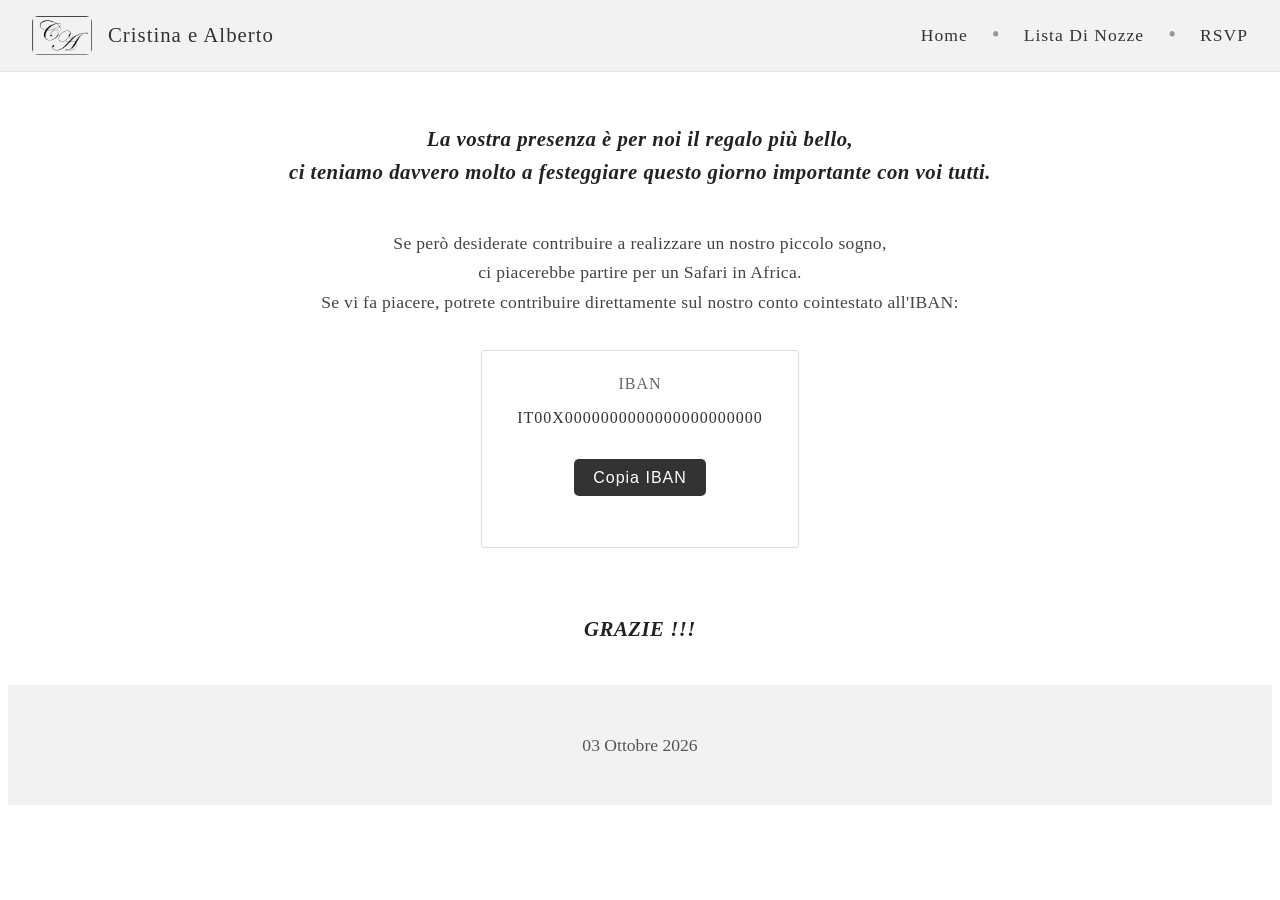
==== commit f814c5c1: "Add files via upload" ====
--- a/ListaDiNozze.html
+++ b/ListaDiNozze.html
@@ -34,7 +34,7 @@
 
   </header>
 
-
+<!-- 
 <main class="registry-section">
 
 	<section class="registry-collage">
@@ -69,7 +69,7 @@
 		<img src="Foto24.JPG" class="collage-img">
 		<img src="Foto25.JPG" class="collage-img">
 	  </div>
-
+-->
 	  <p class="registry-intro">
 		La vostra presenza è per noi il regalo più bello,<br>
 		ci teniamo davvero molto a festeggiare questo giorno importante con voi tutti.
--- a/style.css
+++ b/style.css
@@ -89,6 +89,45 @@
   }
 }
 
+
+@media (max-width: 700px) {
+
+  .header-bar {
+    flex-direction: column;
+    gap: 0.5rem;
+    padding: 0.8rem 1rem;
+  }
+
+  .header-left {
+    justify-content: center;
+  }
+
+  .header-logo {
+    width: 45px;
+  }
+
+  .header-title {
+    font-size: 1.2rem;
+  }
+
+  .header-right {
+    padding-right: 0;
+    gap: 1rem;
+    flex-wrap: wrap;
+    justify-content: center;
+  }
+
+  .header-btn {
+    font-size: 0.95rem;
+  }
+
+  .dot-separator {
+    display: none;
+  }
+
+}
+
+
 /***************************************************/
 /*                     HOME                        */
 /***************************************************/
@@ -120,7 +159,8 @@
 
 .name {
   font-family: "Pinyon Script", cursive;
-  font-size: 4rem;
+  /*font-size: 4rem;*/
+  font-size: clamp(2.8rem, 7vw, 4rem);
   color: #444;
   margin: 0.5rem 0;
 }
@@ -132,6 +172,41 @@
   color: #444;
   margin: 0.3rem 0;
   letter-spacing: 2px;
+}
+
+@media (max-width: 700px) {
+
+  /* HERO banner text */
+  .hero-banner-text {
+    font-size: 2rem;
+  }
+
+  .name {
+    font-size: 2.1rem;
+  }
+
+  .and {
+    font-size: 1.1rem;
+  }
+
+  /* Titolo iniziale */
+  .names {
+    font-size: 2.2rem;
+  }
+
+  /* Sezione invito */
+  .invito-testo {
+    font-size: 1.1rem;
+  }
+
+  .invito-luogo {
+    font-size: 1.3rem;
+  }
+
+  .invito-indirizzo {
+    font-size: 0.9rem;
+  }
+
 }
 
 /***************************************************/
@@ -211,7 +286,8 @@
 }
 
 .location-title {
-  font-size: 1.5rem;
+	font-family: "Pinyon Script", cursive;
+  font-size: 1.8rem;
   font-weight: 500;
   margin-bottom: 1rem;
   color: #333;
@@ -219,51 +295,10 @@
 }
 
 .location-subtitle {
-  font-size: 1.3rem;
+  font-size: 1.1rem;
   font-weight: 300;
   color: #444;
   margin-bottom: 1.2rem;
-}
-
-.location-img {
-  width: 100%;
-  height: 250px;
-  object-fit: cover;   /* evita deformazioni */
-  border-radius: 10px;
-  border: 2px solid #ddd;
-  box-shadow: 0 4px 10px rgba(0,0,0,0.08);
-}
-
-
-
-/***************************************************/
-/*              LISTA DI NOZZE – COLLAGE           */
-/***************************************************/
-
-.collage-grid {
-  display: grid;
-  grid-template-columns: repeat(5, 1fr);
-  gap: 6px;
-  margin: 1.5rem auto;
-  max-width: 900px;
-}
-
-.collage-img {
-  width: 100%;
-  height: 100px;
-  object-fit: cover;
-  border-radius: 4px;
-}
-
-/* MOBILE */
-@media (max-width: 700px) {
-  .collage-grid {
-    grid-template-columns: repeat(3, 1fr);
-  }
-
-  .collage-img {
-    height: 90px;
-  }
 }
 
 /***************************************************/
@@ -284,18 +319,19 @@
 
 /* Testo introduttivo (più grande e in evidenza) */
 .registry-intro {
-  font-size: 1.6rem;
+  font-size: 1.3rem;
   font-weight: 600;
   line-height: 1.6;
   color: #222;
   font-style: italic;
   letter-spacing: 0.5px;
+  margin-top: 4rem;
   margin-bottom: 2.5rem;
 }
 
 /* Testo principale (più grande e leggibile) */
 .registry-main {
-  font-size: 1.35rem;
+  font-size: 1.1rem;
   font-weight: 300;
   line-height: 1.7;
   color: #444;
@@ -304,16 +340,17 @@
 }
 
 /***************************************************/
-/*                BOX IBAN RIPRISTINATA            */
+/*                BOX IBAN             */
 /***************************************************/
 
 .iban-box {
   background: #ffffff;
   border: 1px solid #ddd;
-  padding: 1.5rem;
-  margin: 1rem auto 2rem auto;
-  max-width: 450px;
-  border-radius: 6px;
+  padding: 0.5rem;
+  margin: 0 auto 1rem;
+  max-width: 300px;
+  border-radius: 3px;
+  word-break: break-all;
 }
 
 .iban-label {
@@ -324,7 +361,7 @@
 }
 
 .iban-value {
-  font-size: 1.4rem;
+  font-size: 1.rem;
   font-weight: 500;
   letter-spacing: 1px;
   color: #333;
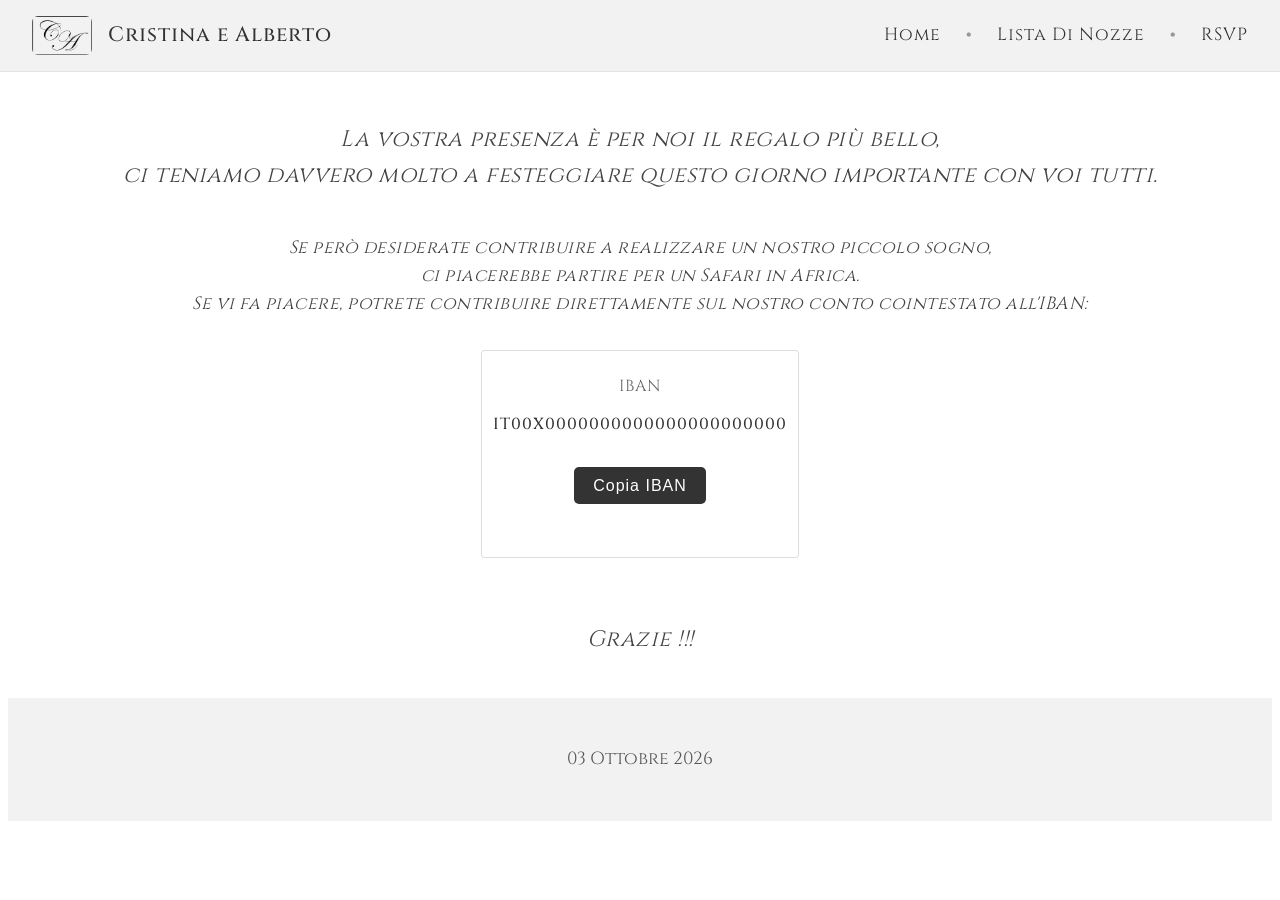
==== commit ea27a733: "Add files via upload" ====
--- a/ListaDiNozze.html
+++ b/ListaDiNozze.html
@@ -3,6 +3,7 @@
 <head>
 	<link href="https://fonts.googleapis.com/css2?family=Playfair+Display:wght@300;400;500;600&display=swap" rel="stylesheet">
 	<link href="https://fonts.googleapis.com/css2?family=Cormorant+Garamond:wght@300;400;500;600&display=swap" rel="stylesheet">
+	<link href="https://fonts.googleapis.com/css2?family=Cinzel:wght@400;500;600&display=swap" rel="stylesheet">
 	<link href="https://fonts.googleapis.com/css2?family=Pinyon+Script&display=swap" rel="stylesheet">
   <meta charset="UTF-8" />
   <meta name="viewport" content="width=device-width, initial-scale=1" />
@@ -91,7 +92,7 @@
 	</div>
 
 	  <p class="registry-intro">
-		GRAZIE !!!<br>
+		Grazie !!!<br>
 	  </p>
 
 	</section>
--- a/style.css
+++ b/style.css
@@ -134,7 +134,7 @@
 
 .main-section {
   background: #ffffff;
-  padding: 3rem 1rem;
+  padding: 2rem 0.8rem;
 }
 
 .names {
@@ -146,7 +146,7 @@
 .line {
   width: 60%;
   max-width: 600px;
-  margin: 0 auto;
+  margin: 0.5 rem auto;
   border: none;
   border-top: 2px solid #000;
 }
@@ -197,10 +197,11 @@
   /* Sezione invito */
   .invito-testo {
     font-size: 1.1rem;
+	margin: 0.5rem 0;
   }
 
   .invito-luogo {
-    font-size: 1.3rem;
+    font-size: 1rem;
   }
 
   .invito-indirizzo {
@@ -247,28 +248,20 @@
 }
 
 .invito-testo {
-  font-size: 1.3rem;
+	font-family: "Pinyon Script", cursive;
+  font-size: 1.8rem;
   font-weight: 400;
   margin-bottom: 1rem;
   letter-spacing: 0.5px;
 }
 
-.invito-luogo {
-  font-size: 2rem;
-  font-weight: 500;
-  margin: 1.5rem 0 0.5rem 0;
-  letter-spacing: 1px;
-}
-
-.invito-indirizzo {
-  font-size: 1.3rem;
-  color: #555;
-  margin-top: 0.2rem;
-}
-
-/***************************************************/
-/*                   LOCATION GRID                 */
-/***************************************************/
+@media (max-width: 700px) {
+
+  .invito-testo {
+    font-size: 1.1rem;
+  }
+
+}
 
 .location-grid {
   display: flex;
@@ -301,6 +294,19 @@
   margin-bottom: 1.2rem;
 }
 
+
+@media (max-width: 700px) {
+
+  .location-title {
+    font-size: 1.1rem;
+  }
+
+  .location-subtitle {
+    font-size: 0.8rem;
+  }
+
+}
+
 /***************************************************/
 /*                LISTA DI NOZZE – TESTO           */
 /***************************************************/
@@ -319,10 +325,10 @@
 
 /* Testo introduttivo (più grande e in evidenza) */
 .registry-intro {
-  font-size: 1.3rem;
-  font-weight: 600;
+	font-family: "Cinzel", serif;
+  font-size: 1.4rem;
   line-height: 1.6;
-  color: #222;
+  color: #444;
   font-style: italic;
   letter-spacing: 0.5px;
   margin-top: 4rem;
@@ -331,12 +337,13 @@
 
 /* Testo principale (più grande e leggibile) */
 .registry-main {
+	font-family: "Cinzel", serif;
   font-size: 1.1rem;
-  font-weight: 300;
-  line-height: 1.7;
+  line-height: 1.6;
   color: #444;
+  font-style: italic;
   margin-bottom: 2rem;
-  letter-spacing: 0.3px;
+  letter-spacing: 0.5px;
 }
 
 /***************************************************/
@@ -392,6 +399,58 @@
   transition: opacity 0.3s ease;
 }
 
+@media (max-width: 700px) {
+
+  .registry-section {
+    padding: 2rem 0.8rem; /* era 4rem → troppo alto */
+  }
+
+  .registry-block {
+    line-height: 1.4; /* più compatto */
+  }
+
+  .registry-intro {
+    font-size: 1.05rem;
+    margin-top: 4rem;     /* ridotto */
+    margin-bottom: 1.5rem;
+    line-height: 1.4;
+  }
+
+  .registry-main {
+    font-size: 0.95rem;
+    margin-bottom: 1.2rem;
+    line-height: 1.5;
+  }
+
+  /* BOX IBAN più compatta */
+  .iban-box {
+    max-width: 260px;
+    padding: 0.4rem;
+    margin: 0 auto 0.8rem;
+  }
+
+  .iban-label {
+    font-size: 0.85rem;
+    margin-bottom: 0.2rem;
+  }
+
+  .iban-value {
+    font-size: 0.9rem;
+    letter-spacing: 0.5px;
+  }
+
+  /* Bottone più piccolo */
+  .copy-btn {
+    margin-top: 0.6rem;
+    padding: 0.4rem 0.8rem;
+    font-size: 0.85rem;
+  }
+
+  .copy-feedback {
+    font-size: 0.8rem;
+    margin-top: 0.4rem;
+  }
+}
 
 /***************************************************/
 /*                     FOOTER                      */
@@ -431,7 +490,7 @@
 }
 
 input, select, textarea {
-  width: 100%;
+  width: 280px;
   padding: 0.7rem;
   margin-top: 0.5rem;
   border: 1px solid #ccc;
@@ -444,6 +503,62 @@
   min-height: 120px;
 }
 
+#step1 {
+  text-align: center;
+}
+
+#step1 label {
+  display: block;
+  text-align: center;
+  margin-bottom: 15px;
+}
+
+#step1 input {
+  width: 280px;
+  display: block;
+  padding: 10px;
+  margin: 10px auto;   /* 🔑 questo centra */
+}
+
+#step2 {
+  max-width: 400px;   /* limita larghezza form */
+  margin: 0 auto;     /* centra */
+}
+
+#step2 label {
+  display: block;
+  margin-bottom: 15px;
+}
+
+#step2 input,
+#step2 select,
+#step2 textarea {
+  width: 100%;        /* stanno dentro il container */
+  max-width: 100%;    /* sicurezza */
+  padding: 8px;
+  box-sizing: border-box;
+}
+
+#step2 textarea {
+  height: 80px;
+  resize: vertical;
+}
+
+}
+
+.continue-btn {
+  margin-top: 2rem;
+  padding: 0.8rem 2.2rem;
+  font-size: 1.1rem;
+  background: none;
+  border: 1px solid #555;
+  border-radius: 30px; /* forma più elegante */
+  cursor: pointer;
+  letter-spacing: 1.5px;
+  font-weight: 300;
+  color: #333;
+  transition: all 0.3s ease;
+}
 
 .submit-btn {
   margin-top: 2rem;
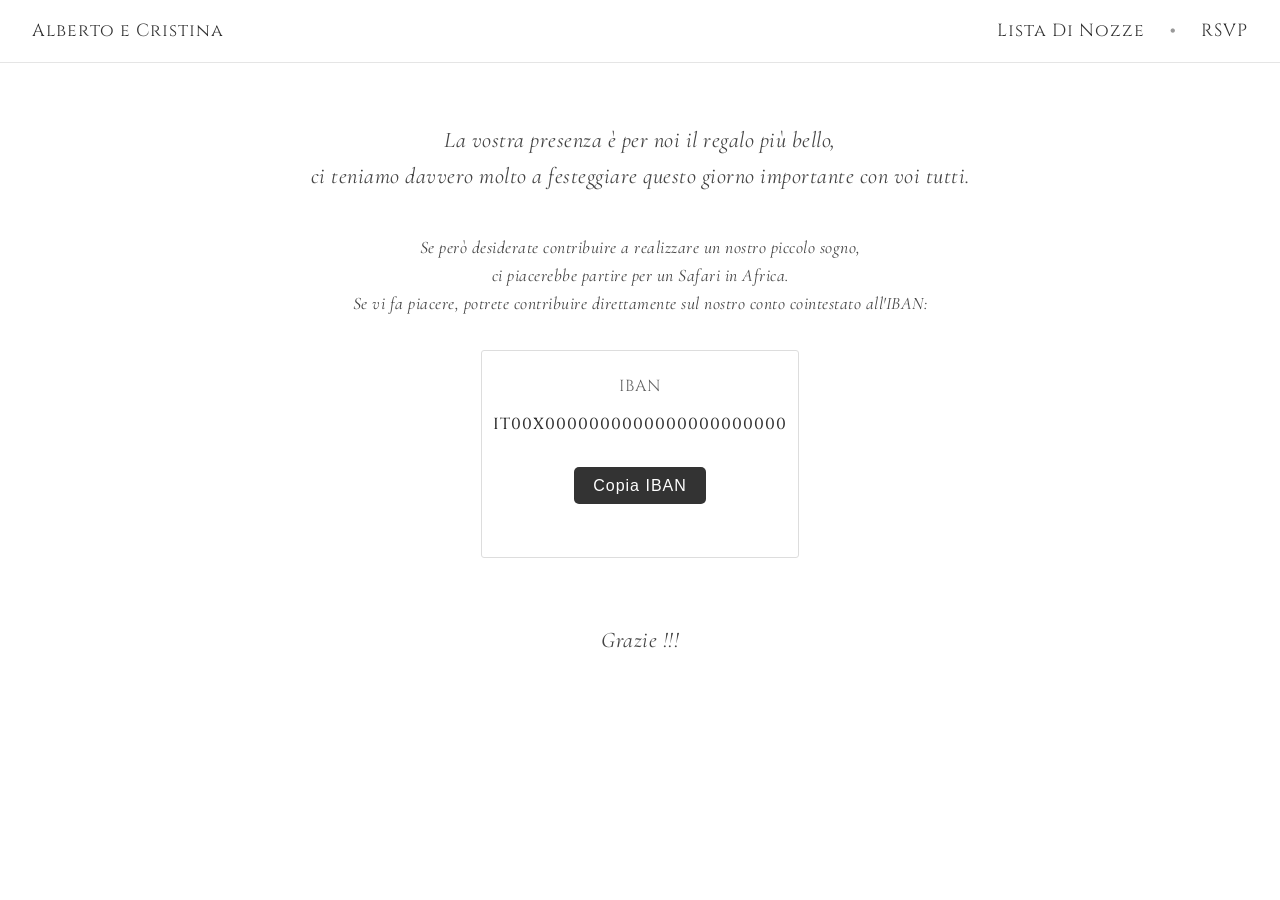
==== commit 595f7bfe: "Add files via upload" ====
--- a/ListaDiNozze.html
+++ b/ListaDiNozze.html
@@ -19,13 +19,11 @@
 	<header class="header-bar">
 
 	  <div class="header-left">
-		<img src="header.jpg" alt="Logo matrimonio" class="header-logo" />
-		<span class="header-title">Cristina e Alberto</span>
+		<a href="index.html" class="header-btn">Alberto e Cristina</a>
+		<!--<span class="header-btn">Alberto e Cristina</span>-->
 	  </div>
 
 	  <div class="header-right">
-		<a href="index.html" class="header-btn">Home</a>
-		<span class="dot-separator">•</span>
 		<a href="ListaDiNozze.html" class="header-btn">Lista Di Nozze</a>
 		<span class="dot-separator">•</span>
 		<a href="RSVP.html" class="header-btn">RSVP</a>
@@ -99,10 +97,6 @@
 
 </main>
 
-<footer class="footer">
-  <p>03 Ottobre 2026</p>
-</footer>
-
 
 <script>
 function copyIBAN() {
--- a/style.css
+++ b/style.css
@@ -16,7 +16,7 @@
 
 .header-bar {
   width: 100%;
-  background: #f2f2f2;
+  background: #ffffff;
   padding: 1rem 2rem;
   display: flex;
   justify-content: space-between;
@@ -76,19 +76,6 @@
   color: #999;
 }
 
-/* MOBILE HEADER */
-@media (max-width: 700px) {
-  .header-bar {
-    flex-direction: column;
-    gap: 1rem;
-  }
-
-  .header-right {
-    gap: 1rem;
-    padding-right: 0;
-  }
-}
-
 
 @media (max-width: 700px) {
 
@@ -122,7 +109,7 @@
   }
 
   .dot-separator {
-    display: none;
+    /*display: none;*/
   }
 
 }
@@ -143,36 +130,30 @@
   font-weight: 300;
 }
 
-.line {
-  width: 60%;
-  max-width: 600px;
-  margin: 0.5 rem auto;
-  border: none;
-  border-top: 2px solid #000;
-}
-
-.names-block {
-  text-align: center;
-  margin: 4rem 0;
-  line-height: 1.2;
-}
-
-.name {
-  font-family: "Pinyon Script", cursive;
-  /*font-size: 4rem;*/
-  font-size: clamp(2.8rem, 7vw, 4rem);
-  color: #444;
-  margin: 0.5rem 0;
-}
-
-.and {
-  font-family: "Cormorant Garamond", serif;
-  font-style: italic;
-  font-size: 2rem;
-  color: #444;
-  margin: 0.3rem 0;
-  letter-spacing: 2px;
-}
+.namesSposi-grid {
+  display: flex;
+  justify-content: space-between;
+  align-items: flex-start;
+  gap: 4rem;
+  margin: 1rem auto;
+  max-width: 1200px;
+}
+
+.namesSposi-box {
+  width: 100%;
+  max-width: 400px;
+  text-align: center;
+}
+
+.namesSposi-title {
+	font-family: "Pinyon Script", cursive;
+  font-size: 3rem;
+  font-weight: 500;
+  margin-bottom: 1rem;
+  color: #333;
+  letter-spacing: 1px;
+}
+
 
 @media (max-width: 700px) {
 
@@ -200,6 +181,11 @@
 	margin: 0.5rem 0;
   }
 
+  .invitofrase-testo {
+    font-size: 0.8rem;
+	margin: 0.5rem 0;
+  }
+  
   .invito-luogo {
     font-size: 1rem;
   }
@@ -241,7 +227,7 @@
 /***************************************************/
 
 .invito-block {
-  margin: 5rem auto 3rem auto;
+  margin: 8rem auto 2rem auto;
   max-width: 600px;
   text-align: center;
   line-height: 1.4;
@@ -255,57 +241,14 @@
   letter-spacing: 0.5px;
 }
 
-@media (max-width: 700px) {
-
-  .invito-testo {
-    font-size: 1.1rem;
-  }
-
-}
-
-.location-grid {
-  display: flex;
-  justify-content: center;
-  align-items: flex-start;
-  gap: 3rem;
-  margin: 3rem auto;
-  max-width: 900px;
-}
-
-.location-box {
-  width: 100%;
-  max-width: 400px;
-  text-align: center;
-}
-
-.location-title {
+.invitofrase-testo {
 	font-family: "Pinyon Script", cursive;
-  font-size: 1.8rem;
-  font-weight: 500;
-  margin-bottom: 1rem;
-  color: #333;
-  letter-spacing: 1px;
-}
-
-.location-subtitle {
-  font-size: 1.1rem;
-  font-weight: 300;
-  color: #444;
-  margin-bottom: 1.2rem;
-}
-
-
-@media (max-width: 700px) {
-
-  .location-title {
-    font-size: 1.1rem;
-  }
-
-  .location-subtitle {
-    font-size: 0.8rem;
-  }
-
-}
+  font-size: 1.5rem;
+  font-weight: 400;
+
+  letter-spacing: 0.5px;
+}
+
 
 /***************************************************/
 /*                LISTA DI NOZZE – TESTO           */
@@ -325,7 +268,7 @@
 
 /* Testo introduttivo (più grande e in evidenza) */
 .registry-intro {
-	font-family: "Cinzel", serif;
+	font-family: "Cormorant Garamond", serif;
   font-size: 1.4rem;
   line-height: 1.6;
   color: #444;
@@ -337,7 +280,7 @@
 
 /* Testo principale (più grande e leggibile) */
 .registry-main {
-	font-family: "Cinzel", serif;
+	font-family: "Cormorant Garamond", serif;
   font-size: 1.1rem;
   line-height: 1.6;
   color: #444;
@@ -458,7 +401,7 @@
 
 .footer {
   background: #f2f2f2;
-  padding: 2rem 0;
+  padding: 1rem 0;
   font-size: 1.1rem;
   color: #555;
 }
@@ -544,7 +487,6 @@
   resize: vertical;
 }
 
-}
 
 .continue-btn {
   margin-top: 2rem;
@@ -578,3 +520,87 @@
   background: #f7f7f7;
   border-color: #888;
 }
+
+
+.errore-msg {
+  display: none;
+
+  margin: 20px auto;     /* centra */
+  padding: 10px 16px;
+
+  width: fit-content;    /* ✅ chiave */
+  max-width: 90%;        /* evita overflow su mobile */
+
+  background: #f2fff2;
+  /*border-left: 4px solid #c94c4c;*/
+  border-radius: 4px;
+
+  color: #1f7a1f;
+
+  font-family: 'Cinzel', serif;
+  font-size: 16px;
+
+  text-align: center;
+}
+
+
+@media (max-width: 600px) {
+
+  .rsvp-container {
+    padding: 1.5rem 1rem;
+  }
+
+  .rsvp-title {
+    font-size: 1.6rem;
+    margin-bottom: 1.5rem;
+  }
+
+  form label {
+    font-size: 1rem;
+  }
+
+  /* ✅ input globali */
+  input, select, textarea {
+    width: 100%;
+    max-width: 100%;
+    font-size: 0.95rem;
+    padding: 0.6rem;
+  }
+
+  /* ✅ step1 */
+  #step1 input {
+    width: 100%;
+    max-width: 100%;
+  }
+
+  /* ✅ step2 */
+  #step2 {
+    max-width: 100%;
+  }
+
+  /* ✅ bottoni */
+  .submit-btn,
+  .continue-btn {
+    width: 100%;
+    max-width: 260px;
+    display: block;
+    margin: 1.5rem auto 0;
+    font-size: 1rem;
+    padding: 0.7rem 1.5rem;
+  }
+
+  .errore-msg {
+    margin: 10px 16px;       /* meno spazio laterale */
+    padding: 8px 12px;       /* più compatto */
+
+    width: 100%;             /* occupa tutta la larghezza */
+    max-width: 100%;
+
+    font-size: 14px;         /* carattere più piccolo */
+    line-height: 1.4;
+
+    border-radius: 6px;      /* leggermente più morbido */
+  }
+
+}
+
